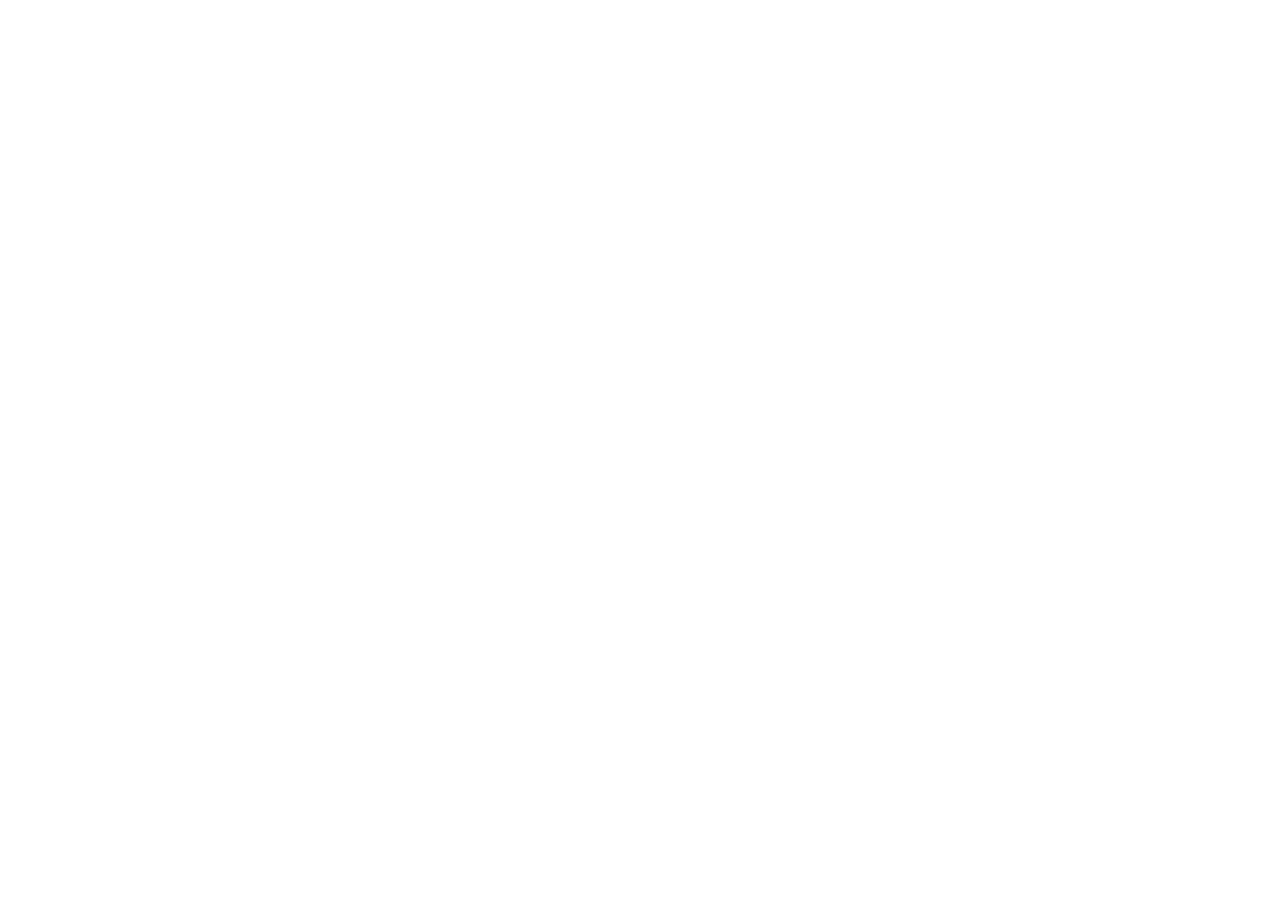
==== index.html @ a0dbc726 "initial commit" ====
<!DOCTYPE html>
<html lang="en">
<head>
    <meta charset="UTF-8">
    <meta name="viewport" content="width=device-width, initial-scale=1.0">
    <title>Ink-and-Ashes</title>
</head>
<body>
    
</body>
</html>
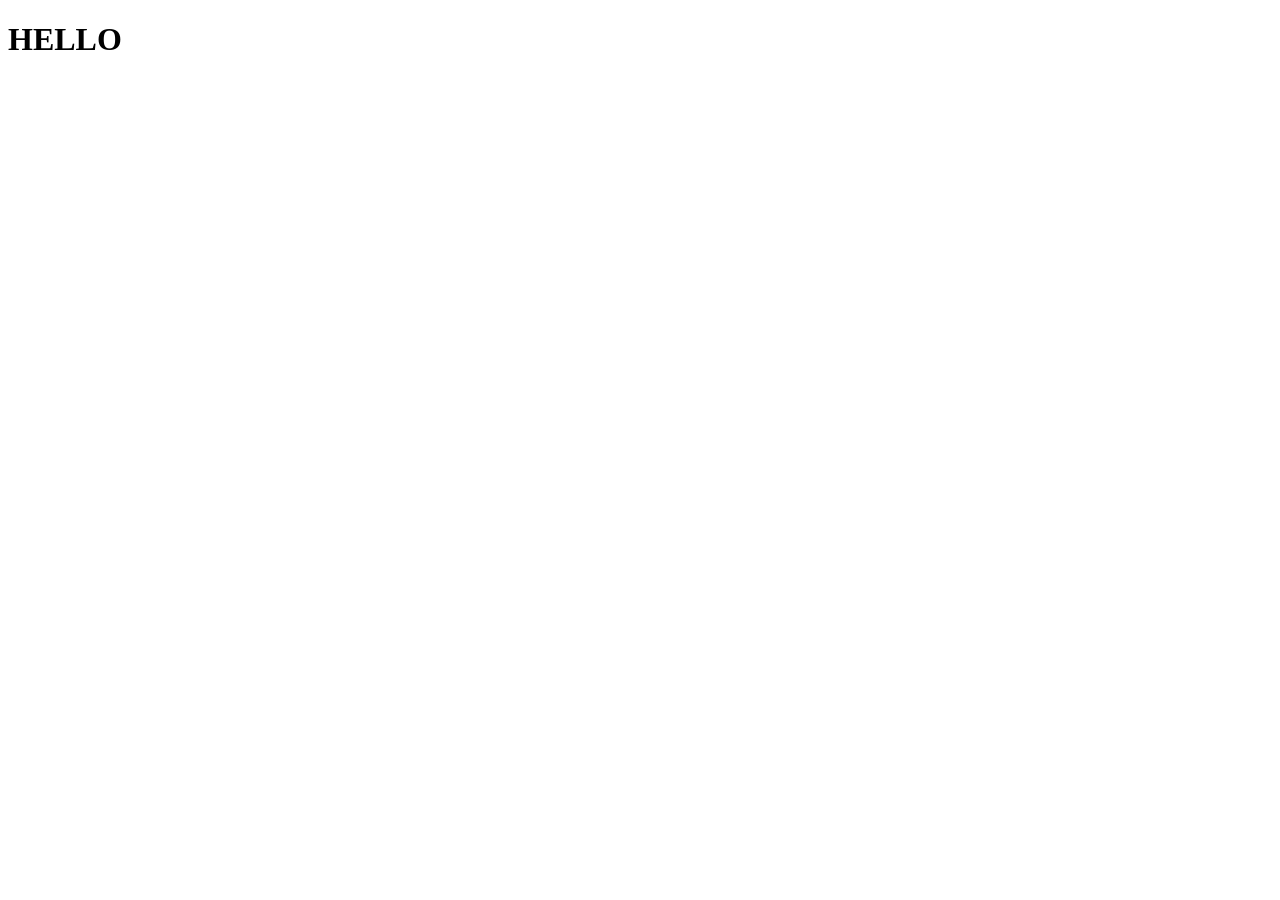
==== commit e93d0a3e: "commit draft for branch" ====
--- a/index.html
+++ b/index.html
@@ -6,6 +6,6 @@
     <title>Ink-and-Ashes</title>
 </head>
 <body>
-    
+    <H1>HELLO </H1>
 </body>
 </html>
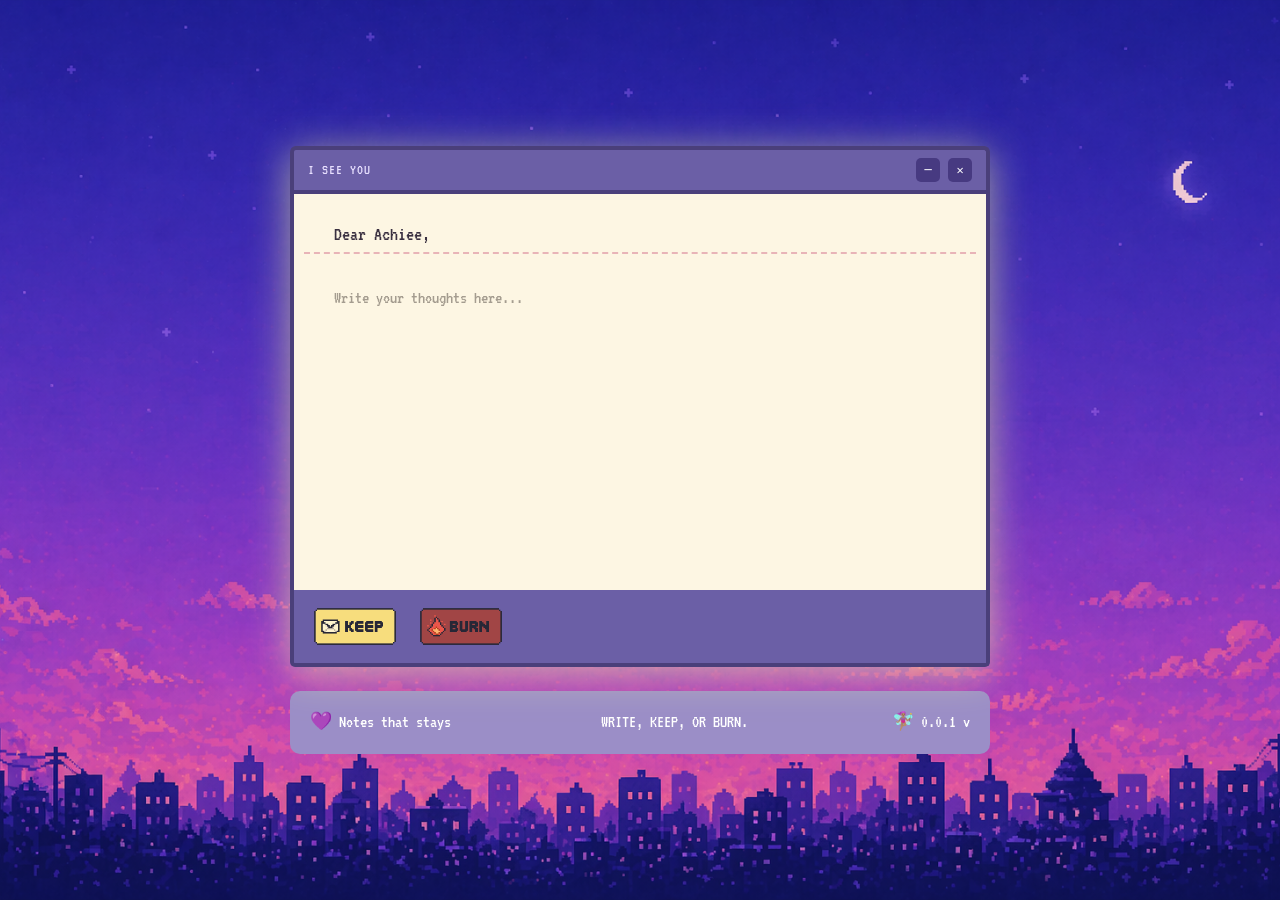
==== commit 498207fa: "Adding html content and design the css - have a main content which the form" ====
--- a/index.html
+++ b/index.html
@@ -3,9 +3,48 @@
 <head>
     <meta charset="UTF-8">
     <meta name="viewport" content="width=device-width, initial-scale=1.0">
+    <link rel="stylesheet" href="style.css">
+    <link rel="preconnect" href="https://fonts.googleapis.com">
+    <link rel="preconnect" href="https://fonts.gstatic.com" crossorigin>
+    <link href="https://fonts.googleapis.com/css2?family=VT323&display=swap" rel="stylesheet">
     <title>Ink-and-Ashes</title>
 </head>
 <body>
-    <H1>HELLO </H1>
+    <div class="typewriter">
+
+        <div class="window-bar">
+            <span class="window-title"> I SEE YOU</span>
+            <div class="window-controls">
+                <button class="ctrl-btn minimize">─</button>
+                <button class="ctrl-btn close">✕</button>
+            </div>
+        </div>
+
+        <!-- Paper form -->
+        <div class="paper-form">
+            <p>Dear Achiee, </p>
+            <textarea
+                class="letter-body"
+                placeholder="Write your thoughts here..."
+                spellcheck="false"></textarea>
+        </div>
+
+        <!--Buttons-->
+        <div class="form-buttons">
+            <button class="btn btn-keep">
+                <img src="assets/buttons/keep-btn.gif"alt="KEEP">
+            </button>
+            <button class="btn btn-burn">
+                <img src="assets/buttons/burn-icon.gif" alt="BURN">
+            </button>
+        </div>
+
+    </div>
+    
+    <footer>
+        <p style="flex:1"> 💜 Notes that stays</p>
+        <p style="flex:1">WRITE, KEEP, OR BURN.</p>
+        <p> 🧚🏽‍♀️ 0.0.1 v</p>
+    </footer>
 </body>
 </html>
--- a/style.css
+++ b/style.css
@@ -0,0 +1,187 @@
+* {
+  margin: 0;
+  padding: 0;
+  box-sizing: border-box;
+}
+
+html,
+body {
+  width: 100%;
+  height: 100%;
+  overflow: hidden;
+  font-family: "VT323", monospace;
+  font-weight: 500;
+  font-style: normal;
+}
+
+body {
+  background-image: url("assets/light-mode.png");
+  background-repeat: no-repeat;
+  background-position: center;
+  background-size: cover;
+
+  /* Vertically + horizontally center everything */
+  display: flex;
+  flex-direction: column;
+  align-items: center;
+  justify-content: center;
+}
+
+/* Window Paper */
+.typewriter {
+  width: 700px;
+  display: flex;
+  flex-direction: column;
+  align-items: stretch;
+  filter: drop-shadow(0 6px 20px rgba(255, 255, 150, 0.58));
+}
+
+.window-bar {
+  background-color: #6b5fa6;
+  border: 4px solid #4a3f7a;
+  border-bottom: none;
+  border-radius: 6px 6px 0 0;
+  padding: 8px 14px;
+  display: flex;
+  align-items: center;
+  justify-content: space-between;
+}
+
+.window-title {
+  font-size: 15px;
+  color: #e8e0ff;
+  letter-spacing: 1px;
+}
+
+.window-controls {
+  display: flex;
+  gap: 8px;
+}
+.ctrl-btn {
+  all: unset;
+  cursor: pointer;
+  width: 24px;
+  height: 24px;
+  font-size: 12px;
+  color: #fff;
+  background: #473a81;
+  border-radius: 5px;
+  display: flex;
+  align-items: center;
+  justify-content: center;
+  transition: background 0.1s;
+}
+
+.ctrl-btn:hover {
+  background: #251f49;
+}
+.ctrl-btn.close:hover {
+  background: #a92e2a;
+}
+
+.paper-form {
+  /* CSS fallback replacing the missing form_base.png */
+  background-color: #fdf6e3;
+  border: 4px solid #4a3f7a;
+  border-bottom: none;
+  padding: 30px 40px 24px;
+  min-height: 400px;
+  display: flex;
+  flex-direction: column;
+  gap: 0;
+}
+
+.paper-form p {
+  font-size: 20px;
+  color: #3a3040;
+  margin-bottom: 14px;
+}
+
+/* Dashed separator line */
+.paper-form::after {
+  content: "";
+  display: block;
+  border-top: 2px dashed #e8b4b8;
+  margin: 0 -30px; /* bleed to edges */
+  position: relative;
+  top: -6px;
+  order: 1; /* sits between greeting and textarea */
+}
+
+/*textarea*/
+
+.letter-body {
+  font-family: "VT323", monospace;
+  font-size: 18px;
+  color: #3a3040;
+  background: transparent;
+  border: none;
+  outline: none;
+  resize: none;
+  width: 100%;
+  flex: 1;
+  min-height: 280px;
+  line-height: 2;
+  padding-top: 20px;
+  order: 2;
+  caret-color: #6b5fa6;
+
+  /* ✅ Fix 1: caret and text start top-left, not center */
+  vertical-align: top;
+  text-align: left;
+  align-self: flex-start;
+
+  display: block;
+  opacity: 1;
+}
+
+.letter-body::placeholder {
+  color: #a49c8f;
+}
+
+/* ── Buttons bar ── */
+.form-buttons {
+  display: flex;
+  gap: 16px;
+  padding: 14px 16px;
+  background-color: #6b5fa6;
+  border: 4px solid #4a3f7a;
+  border-top: none;
+  border-radius: 0 0 5px 5px;
+}
+
+.btn {
+  all: unset;
+  cursor: pointer;
+  transition: transform 0.1s;
+}
+
+.btn:hover {
+  transform: scale(1.06);
+}
+.btn:active {
+  transform: scale(0.96);
+}
+
+.form-buttons img {
+  width: 90px;
+  height: auto;
+  display: block;
+}
+
+/*footer8*/
+
+footer {
+  display: flex;
+  background-color: #9b8ec7;
+  padding: 12px 20px;
+  border-radius: 10px;
+  width: 700px;
+  margin-top: 24px;
+}
+
+footer p {
+  color: #fff;
+  font-size: 18px;
+  line-height: 2.2;
+}
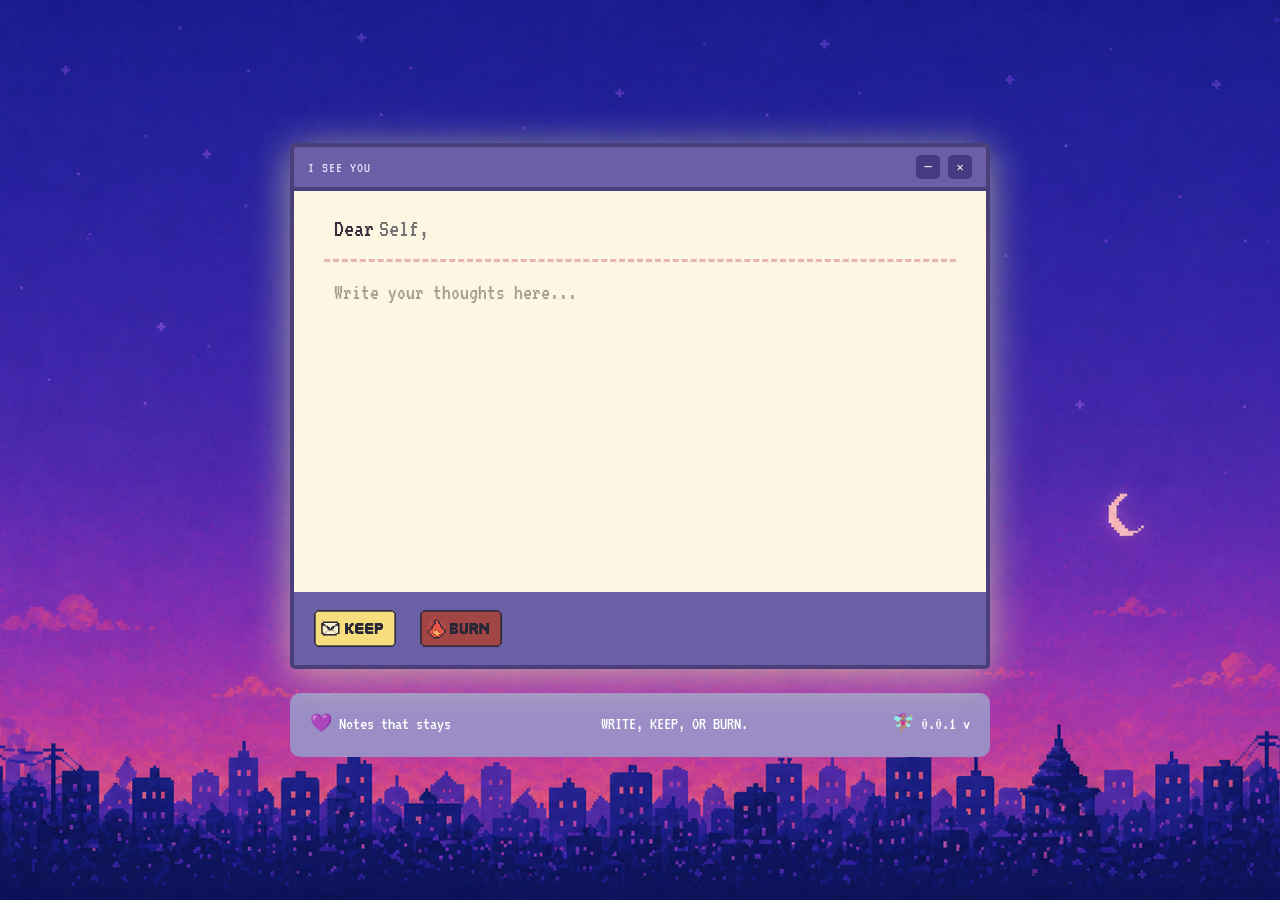
==== commit d16fa18f: "aligned the background image properly" ====
--- a/index.html
+++ b/index.html
@@ -22,7 +22,8 @@
 
         <!-- Paper form -->
         <div class="paper-form">
-            <p>Dear Achiee, </p>
+            <label for="writer">Dear  <input id="recipient" placeholder="Self,"></label>
+           
             <textarea
                 class="letter-body"
                 placeholder="Write your thoughts here..."
--- a/style.css
+++ b/style.css
@@ -17,7 +17,7 @@
 body {
   background-image: url("assets/light-mode.png");
   background-repeat: no-repeat;
-  background-position: center;
+  background-position: bottom;
   background-size: cover;
 
   /* Vertically + horizontally center everything */
@@ -84,25 +84,41 @@
   background-color: #fdf6e3;
   border: 4px solid #4a3f7a;
   border-bottom: none;
-  padding: 30px 40px 24px;
+  padding: 25px 40px 24px;
   min-height: 400px;
   display: flex;
   flex-direction: column;
   gap: 0;
 }
 
-.paper-form p {
-  font-size: 20px;
+.paper-form label {
+  display: flex;
+  gap: 5px;
+  font-size: 25px;
+  color: #3a3040;
+  margin-bottom: 10px;
+}
+
+#recipient {
+  font-size: 25px;
   color: #3a3040;
   margin-bottom: 14px;
+  display: flex;
+  font-family: "VT323", monospace;
+  border: none;
+  border-line: none;
+  background: none;
+  outline: none;
+  resize: none;
+  caret-color: #6b5fa6;
 }
 
 /* Dashed separator line */
 .paper-form::after {
   content: "";
   display: block;
-  border-top: 2px dashed #e8b4b8;
-  margin: 0 -30px; /* bleed to edges */
+  border-top: 3px dashed #e8b4b8;
+  margin: 0 -10px; /* bleed to edges */
   position: relative;
   top: -6px;
   order: 1; /* sits between greeting and textarea */
@@ -112,7 +128,7 @@
 
 .letter-body {
   font-family: "VT323", monospace;
-  font-size: 18px;
+  font-size: 22px;
   color: #3a3040;
   background: transparent;
   border: none;
@@ -120,9 +136,9 @@
   resize: none;
   width: 100%;
   flex: 1;
-  min-height: 280px;
-  line-height: 2;
-  padding-top: 20px;
+  min-height: 300px;
+  line-height: 1.5;
+  padding-top: 8px;
   order: 2;
   caret-color: #6b5fa6;
 
@@ -169,7 +185,7 @@
   display: block;
 }
 
-/*footer8*/
+/*footer*/
 
 footer {
   display: flex;
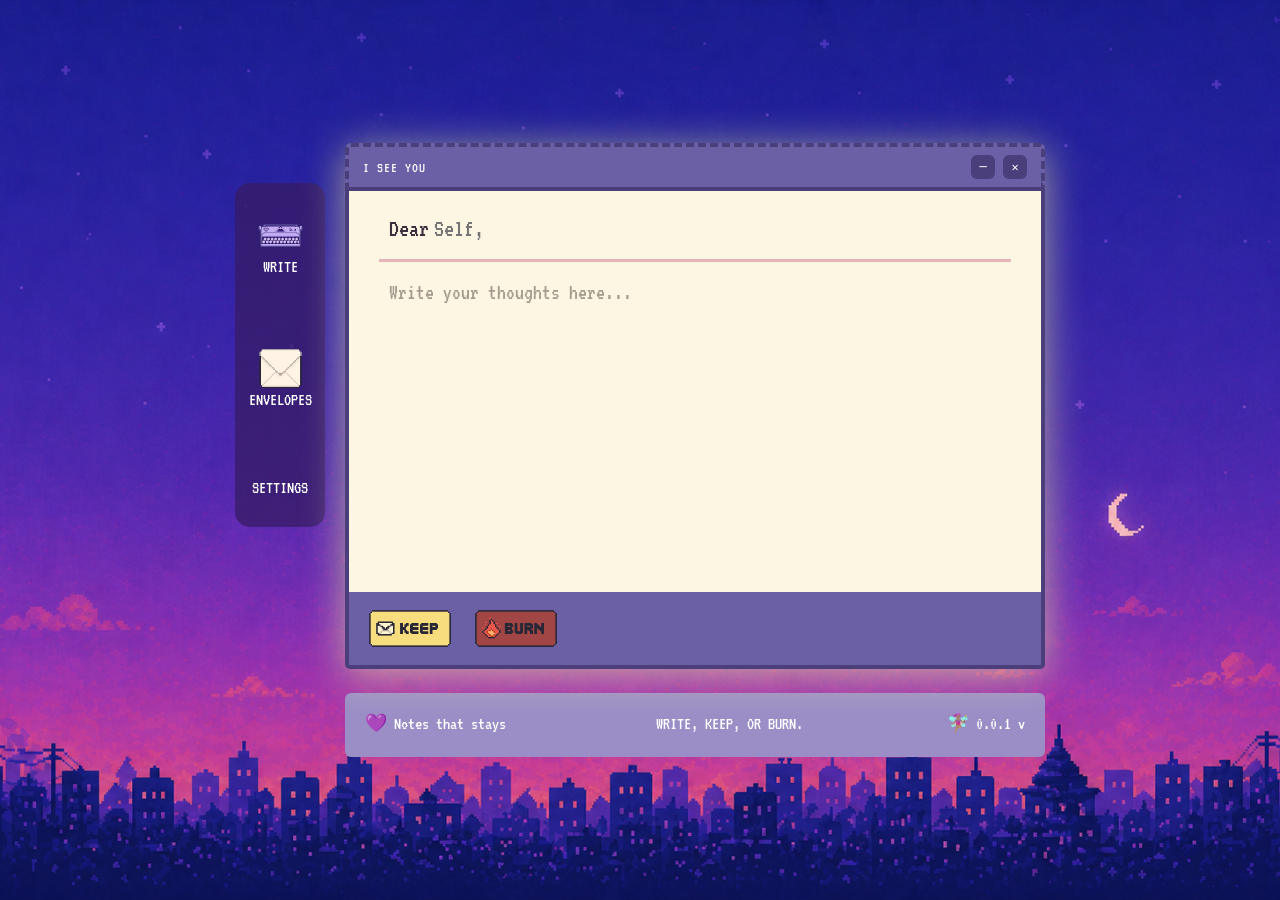
==== commit 81728f8c: "adding the sidebar, and modify its design to the journal" ====
--- a/index.html
+++ b/index.html
@@ -10,42 +10,55 @@
     <title>Ink-and-Ashes</title>
 </head>
 <body>
-    <div class="typewriter">
 
-        <div class="window-bar">
-            <span class="window-title"> I SEE YOU</span>
-            <div class="window-controls">
-                <button class="ctrl-btn minimize">─</button>
-                <button class="ctrl-btn close">✕</button>
+<div class="app">
+     <nav class="sidebar">
+            <button class="write"><img src="assets/nav/typewriter-icon.png" alt="WRITE"><p>WRITE</p></button>
+            <button class="envelopes"><img src="assets/nav/env-icon.png" alt="ENVELOPES"><p>ENVELOPES</p></button>
+            <button class="settings"><p>SETTINGS</p></button>
+    </nav>
+    
+    <div class="main-content">
+        
+        <div class="typewriter">
+            <div class="window-bar">
+                <span class="window-title"> I SEE YOU</span>
+                <div class="window-controls">
+                    <button class="ctrl-btn minimize">─</button>
+                    <button class="ctrl-btn close">✕</button>
+                </div>
+            </div>
+
+            <!-- Paper form -->
+            <div class="paper-form">
+                <label for="writer">Dear  <input id="recipient" placeholder="Self," spellcheck="false"></label>
+            
+                <textarea
+                    class="letter-body"
+                    placeholder="Write your thoughts here..."
+                    spellcheck="false"></textarea>
+            </div>
+
+            <!--Buttons-->
+            <div class="form-buttons">
+                <button class="btn btn-keep">
+                    <img src="assets/buttons/keep-btn.gif"alt="KEEP">
+                </button>
+                <button class="btn btn-burn">
+                    <img src="assets/buttons/burn-icon.gif" alt="BURN">
+                </button>
             </div>
         </div>
 
-        <!-- Paper form -->
-        <div class="paper-form">
-            <label for="writer">Dear  <input id="recipient" placeholder="Self,"></label>
-           
-            <textarea
-                class="letter-body"
-                placeholder="Write your thoughts here..."
-                spellcheck="false"></textarea>
-        </div>
-
-        <!--Buttons-->
-        <div class="form-buttons">
-            <button class="btn btn-keep">
-                <img src="assets/buttons/keep-btn.gif"alt="KEEP">
-            </button>
-            <button class="btn btn-burn">
-                <img src="assets/buttons/burn-icon.gif" alt="BURN">
-            </button>
-        </div>
-
+            <footer>
+                <p style="flex:1"> 💜 Notes that stays</p>
+                <p style="flex:1">WRITE, KEEP, OR BURN.</p>
+                <p> 🧚🏽‍♀️ 0.0.1 v</p>
+            </footer>
+        
     </div>
+</div>
     
-    <footer>
-        <p style="flex:1"> 💜 Notes that stays</p>
-        <p style="flex:1">WRITE, KEEP, OR BURN.</p>
-        <p> 🧚🏽‍♀️ 0.0.1 v</p>
-    </footer>
+   
 </body>
 </html>
--- a/style.css
+++ b/style.css
@@ -2,6 +2,19 @@
   margin: 0;
   padding: 0;
   box-sizing: border-box;
+}
+
+:root {
+  --color-primary: #6b5fa6;
+  --color-dark: #4a3f7a;
+  --color-darker: #251f49;
+  --color-paper: #fdf6e3;
+  --color-text: #3a3040;
+  --color-main: #fff;
+  --color-sidebar: rgba(55, 27, 101, 0.74);
+  --color-footer: #9b8ec7;
+  --font-main: "VT323", monospace;
+  --radius: 6px;
 }
 
 html,
@@ -9,7 +22,7 @@
   width: 100%;
   height: 100%;
   overflow: hidden;
-  font-family: "VT323", monospace;
+  font-family: var(--font-main);
   font-weight: 500;
   font-style: normal;
 }
@@ -27,6 +40,59 @@
   justify-content: center;
 }
 
+.main-content {
+  display: flex;
+  flex-direction: column;
+}
+
+/*sidebar*/
+.app {
+  display: flex;
+  flex-direction: row;
+  align-items: flex-start;
+  gap: 20px;
+}
+
+.sidebar {
+  display: flex;
+  flex-direction: column;
+  justify-content: center;
+  align-self: flex-start;
+  width: 90px;
+  align-items: center;
+  background-color: rgba(55, 27, 101, 0.74);
+  gap: 10px;
+  border-radius: 15px;
+  margin-top: 40px;
+}
+
+.sidebar button {
+  display: flex;
+  flex-direction: column;
+  align-items: center;
+  width: 100%;
+  background: transparent;
+  border: none;
+  cursor: pointer;
+  padding: 10px;
+  margin: 20px;
+  font-family: var(--font-main);
+  font-size: 18px;
+  color: var(--color-main);
+  border-radius: var(--radius);
+}
+
+.sidebar button:hover {
+  background: var(--color-darker);
+  border-radius: var(--radius);
+}
+
+.sidebar img {
+  width: 45px;
+  height: 45px;
+  object-fit: contain; /* keeps the image proportions, no stretching */
+}
+
 /* Window Paper */
 .typewriter {
   width: 700px;
@@ -34,11 +100,13 @@
   flex-direction: column;
   align-items: stretch;
   filter: drop-shadow(0 6px 20px rgba(255, 255, 150, 0.58));
+  margin-left: auto;
+  margin-right: auto;
 }
 
 .window-bar {
-  background-color: #6b5fa6;
-  border: 4px solid #4a3f7a;
+  background-color: var(--color-primary);
+  border: 4px dashed var(--color-dark);
   border-bottom: none;
   border-radius: 6px 6px 0 0;
   padding: 8px 14px;
@@ -49,7 +117,7 @@
 
 .window-title {
   font-size: 15px;
-  color: #e8e0ff;
+  color: var(--color-main);
   letter-spacing: 1px;
 }
 
@@ -63,9 +131,9 @@
   width: 24px;
   height: 24px;
   font-size: 12px;
-  color: #fff;
-  background: #473a81;
-  border-radius: 5px;
+  color: var(--color-main);
+  background: var(--color-dark);
+  border-radius: var(--radius);
   display: flex;
   align-items: center;
   justify-content: center;
@@ -73,7 +141,7 @@
 }
 
 .ctrl-btn:hover {
-  background: #251f49;
+  background: var(--color-darker);
 }
 .ctrl-btn.close:hover {
   background: #a92e2a;
@@ -81,8 +149,8 @@
 
 .paper-form {
   /* CSS fallback replacing the missing form_base.png */
-  background-color: #fdf6e3;
-  border: 4px solid #4a3f7a;
+  background-color: var(--color-paper);
+  border: 4px solid var(--color-dark);
   border-bottom: none;
   padding: 25px 40px 24px;
   min-height: 400px;
@@ -95,29 +163,28 @@
   display: flex;
   gap: 5px;
   font-size: 25px;
-  color: #3a3040;
+  color: var(--color-text);
   margin-bottom: 10px;
 }
 
 #recipient {
   font-size: 25px;
-  color: #3a3040;
+  color: var(--color-text);
   margin-bottom: 14px;
   display: flex;
-  font-family: "VT323", monospace;
+  font-family: var(--font-main);
+  background: transparent;
   border: none;
-  border-line: none;
-  background: none;
   outline: none;
   resize: none;
-  caret-color: #6b5fa6;
+  caret-color: var(--color-primary);
 }
 
 /* Dashed separator line */
 .paper-form::after {
   content: "";
   display: block;
-  border-top: 3px dashed #e8b4b8;
+  border-top: 3px solid #e8b4b8;
   margin: 0 -10px; /* bleed to edges */
   position: relative;
   top: -6px;
@@ -127,9 +194,9 @@
 /*textarea*/
 
 .letter-body {
-  font-family: "VT323", monospace;
+  font-family: var(--font-main);
   font-size: 22px;
-  color: #3a3040;
+  color: var(--color-text);
   background: transparent;
   border: none;
   outline: none;
@@ -140,7 +207,7 @@
   line-height: 1.5;
   padding-top: 8px;
   order: 2;
-  caret-color: #6b5fa6;
+  caret-color: var(--color-primary);
 
   /* ✅ Fix 1: caret and text start top-left, not center */
   vertical-align: top;
@@ -160,8 +227,8 @@
   display: flex;
   gap: 16px;
   padding: 14px 16px;
-  background-color: #6b5fa6;
-  border: 4px solid #4a3f7a;
+  background-color: var(--color-primary);
+  border: 4px solid var(--color-dark);
   border-top: none;
   border-radius: 0 0 5px 5px;
 }
@@ -189,15 +256,15 @@
 
 footer {
   display: flex;
-  background-color: #9b8ec7;
+  background-color: var(--color-footer);
   padding: 12px 20px;
-  border-radius: 10px;
+  border-radius: var(--radius);
   width: 700px;
   margin-top: 24px;
 }
 
 footer p {
-  color: #fff;
+  color: var(--color-main);
   font-size: 18px;
   line-height: 2.2;
 }
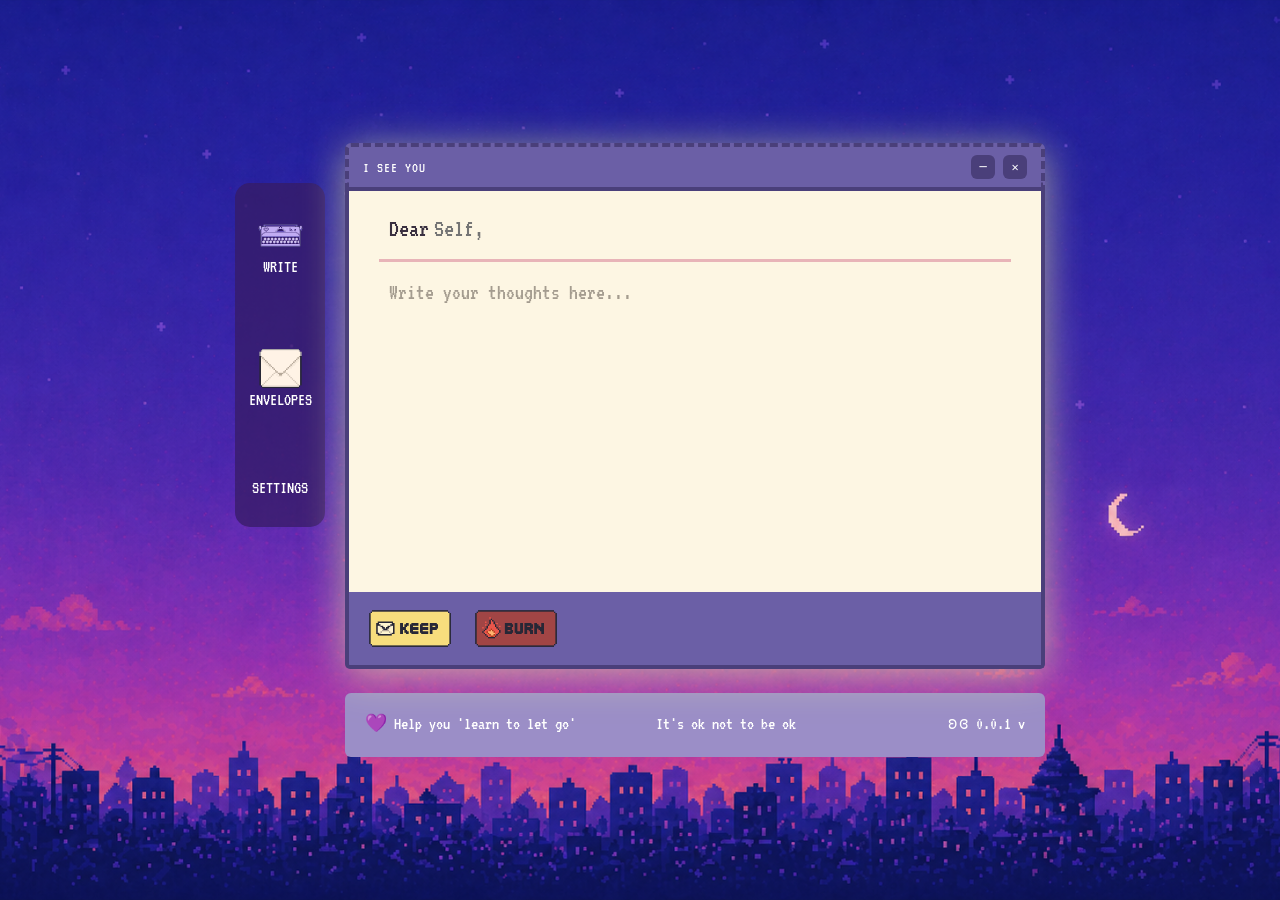
==== commit 926d3944: "updating the images and scripts" ====
--- a/index.html
+++ b/index.html
@@ -51,9 +51,9 @@
         </div>
 
             <footer>
-                <p style="flex:1"> 💜 Notes that stays</p>
-                <p style="flex:1">WRITE, KEEP, OR BURN.</p>
-                <p> 🧚🏽‍♀️ 0.0.1 v</p>
+                <p style="flex:1"> 💜 Help you 'learn to let go'</p>
+                <p style="flex:1">It's ok not to be ok</p>
+                <p> ʚɞ 0.0.1 v</p>
             </footer>
         
     </div>
--- a/style.css
+++ b/style.css
@@ -34,7 +34,7 @@
   background-size: cover;
 
   /* Vertically + horizontally center everything */
-  display: flex;
+  display: flex;P
   flex-direction: column;
   align-items: center;
   justify-content: center;
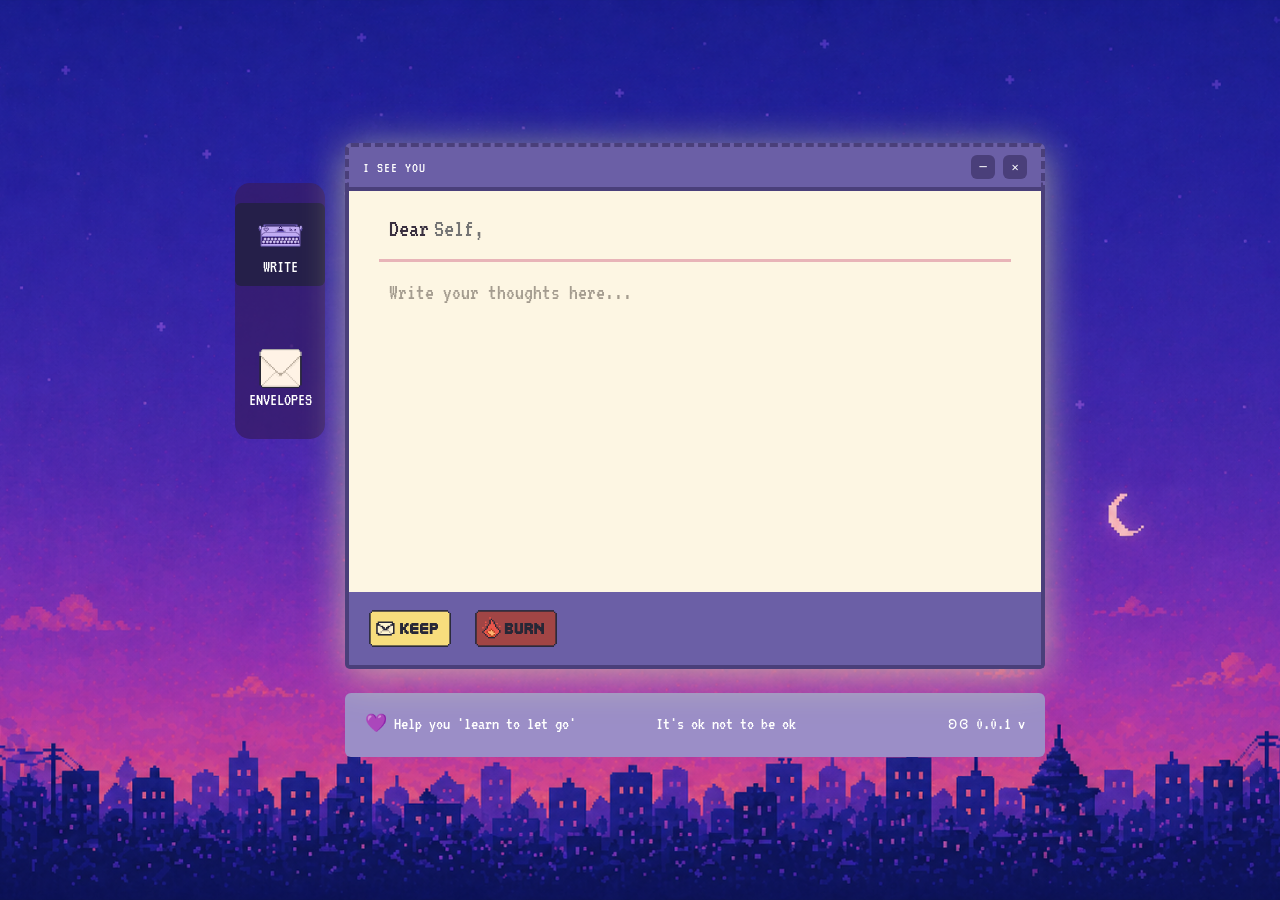
==== commit 146a797e: "updated" ====
--- a/index.html
+++ b/index.html
@@ -13,13 +13,13 @@
 
 <div class="app">
      <nav class="sidebar">
-            <button class="write"><img src="assets/nav/typewriter-icon.png" alt="WRITE"><p>WRITE</p></button>
+            <button class="write active"><img src="assets/nav/typewriter-icon.png" alt="WRITE"><p>WRITE</p></button>
             <button class="envelopes"><img src="assets/nav/env-icon.png" alt="ENVELOPES"><p>ENVELOPES</p></button>
-            <button class="settings"><p>SETTINGS</p></button>
     </nav>
-    
+
     <div class="main-content">
-        
+
+        <!-- Write / Read view -->
         <div class="typewriter">
             <div class="window-bar">
                 <span class="window-title"> I SEE YOU</span>
@@ -31,34 +31,76 @@
 
             <!-- Paper form -->
             <div class="paper-form">
-                <label for="writer">Dear  <input id="recipient" placeholder="Self," spellcheck="false"></label>
-            
+                <label for="recipient">Dear  <input id="recipient" placeholder="Self," spellcheck="false"></label>
+
                 <textarea
                     class="letter-body"
                     placeholder="Write your thoughts here..."
                     spellcheck="false"></textarea>
             </div>
 
-            <!--Buttons-->
+            <!--Buttons (editable mode)-->
             <div class="form-buttons">
                 <button class="btn btn-keep">
-                    <img src="assets/buttons/keep-btn.gif"alt="KEEP">
+                    <img src="assets/buttons/keep-btn.gif" alt="KEEP">
                 </button>
                 <button class="btn btn-burn">
                     <img src="assets/buttons/burn-icon.gif" alt="BURN">
                 </button>
             </div>
+
+            <!--Footer (read-only mode) -->
+            <div class="form-footer">
+                <button class="btn-new-letter">+ New Letter</button>
+                <span class="letter-date"></span>
+            </div>
+        </div>
+
+        <!-- Envelopes view -->
+        <div class="envelopes-view hidden">
+            <h2>Your Envelopes</h2>
+            <div class="envelope-list"></div>
         </div>
 
             <footer>
                 <p style="flex:1"> 💜 Help you 'learn to let go'</p>
-                <p style="flex:1">It's ok not to be ok</p>
+                <p style="flex:1">It's ok not to be ok </p>
                 <p> ʚɞ 0.0.1 v</p>
             </footer>
-        
+
     </div>
 </div>
-    
-   
+
+<!-- Keep confirmation modal -->
+<div class="modal-overlay hidden">
+    <div class="modal-box">
+        <p class="modal-title">Seal this letter?</p>
+        <p class="modal-text">Once kept, it can't be edited or rewritten. You'll be able to burn it later, but not change what it says.</p>
+        <div class="modal-actions">
+            <button class="modal-btn modal-cancel">Go back</button>
+            <button class="modal-btn modal-confirm">Keep it</button>
+        </div>
+    </div>
+</div>
+
+<!-- Burn confirmation modal -->
+<div class="modal-overlay burn-overlay hidden">
+    <div class="modal-box burn-box">
+        <p class="modal-title">Burn this letter?</p>
+        <p class="modal-text">This will destroy it completely. There's no getting it back.</p>
+        <div class="modal-actions">
+            <button class="modal-btn modal-cancel burn-cancel">Go back</button>
+            <button class="modal-btn modal-confirm burn-confirm">Burn it</button>
+        </div>
+    </div>
+</div>
+
+<!-- Burned toast -->
+<div class="toast burn-toast hidden">
+    <span class="toast-icon">🔥</span>
+    <span class="toast-text">Your letter has turned to ash.</span>
+</div>
+
+   <script src="script.js"></script>
 </body>
 </html>
--- a/style.css
+++ b/style.css
@@ -33,8 +33,7 @@
   background-position: bottom;
   background-size: cover;
 
-  /* Vertically + horizontally center everything */
-  display: flex;P
+  display: flex;
   flex-direction: column;
   align-items: center;
   justify-content: center;
@@ -43,6 +42,11 @@
 .main-content {
   display: flex;
   flex-direction: column;
+}
+
+/* Utility */
+.hidden {
+  display: none !important;
 }
 
 /*sidebar*/
@@ -87,10 +91,15 @@
   border-radius: var(--radius);
 }
 
+.sidebar button.active {
+  background: var(--color-darker);
+  border-radius: var(--radius);
+}
+
 .sidebar img {
   width: 45px;
   height: 45px;
-  object-fit: contain; /* keeps the image proportions, no stretching */
+  object-fit: contain;
 }
 
 /* Window Paper */
@@ -148,7 +157,6 @@
 }
 
 .paper-form {
-  /* CSS fallback replacing the missing form_base.png */
   background-color: var(--color-paper);
   border: 4px solid var(--color-dark);
   border-bottom: none;
@@ -180,15 +188,19 @@
   caret-color: var(--color-primary);
 }
 
+#recipient[readonly] {
+  caret-color: transparent;
+}
+
 /* Dashed separator line */
 .paper-form::after {
   content: "";
   display: block;
   border-top: 3px solid #e8b4b8;
-  margin: 0 -10px; /* bleed to edges */
+  margin: 0 -10px;
   position: relative;
   top: -6px;
-  order: 1; /* sits between greeting and textarea */
+  order: 1;
 }
 
 /*textarea*/
@@ -209,7 +221,6 @@
   order: 2;
   caret-color: var(--color-primary);
 
-  /* ✅ Fix 1: caret and text start top-left, not center */
   vertical-align: top;
   text-align: left;
   align-self: flex-start;
@@ -222,7 +233,11 @@
   color: #a49c8f;
 }
 
-/* ── Buttons bar ── */
+.letter-body[readonly] {
+  caret-color: transparent;
+}
+
+/* ── Buttons bar (editable mode) ── */
 .form-buttons {
   display: flex;
   gap: 16px;
@@ -252,6 +267,379 @@
   display: block;
 }
 
+/* Keep button "sealed" feedback */
+.btn-keep.sealed img {
+  animation: seal-pulse 1.2s ease;
+}
+
+@keyframes seal-pulse {
+  0% {
+    transform: scale(1);
+    filter: drop-shadow(0 0 0 rgba(255, 255, 150, 0));
+  }
+  30% {
+    transform: scale(1.15);
+    filter: drop-shadow(0 0 14px rgba(255, 255, 150, 0.9));
+  }
+  100% {
+    transform: scale(1);
+    filter: drop-shadow(0 0 0 rgba(255, 255, 150, 0));
+  }
+}
+
+/* ── Footer bar (read-only mode) ── */
+.form-footer {
+  display: none;
+  align-items: center;
+  justify-content: space-between;
+  padding: 14px 20px;
+  background-color: var(--color-primary);
+  border: 4px solid var(--color-dark);
+  border-top: none;
+  border-radius: 0 0 5px 5px;
+}
+
+.typewriter.viewing .form-buttons {
+  display: none;
+}
+
+.typewriter.viewing .form-footer {
+  display: flex;
+}
+
+.btn-new-letter {
+  all: unset;
+  cursor: pointer;
+  font-family: var(--font-main);
+  font-size: 18px;
+  color: var(--color-main);
+  padding: 6px 14px;
+  border: 2px dashed rgba(255, 255, 255, 0.6);
+  border-radius: var(--radius);
+  transition: background 0.15s;
+}
+
+.btn-new-letter:hover {
+  background: rgba(0, 0, 0, 0.15);
+}
+
+.letter-date {
+  font-size: 22px;
+  font-weight: 700;
+  color: var(--color-text);
+}
+
+/* ── Modal ── */
+.modal-overlay {
+  position: fixed;
+  inset: 0;
+  background: rgba(20, 12, 40, 0.6);
+  display: flex;
+  align-items: center;
+  justify-content: center;
+  z-index: 100;
+}
+
+.modal-box {
+  width: 380px;
+  background-color: var(--color-paper);
+  border: 4px dashed var(--color-dark);
+  border-radius: 10px;
+  padding: 28px 30px;
+  text-align: center;
+  box-shadow: 0 10px 30px rgba(0, 0, 0, 0.4);
+}
+
+.modal-title {
+  font-size: 26px;
+  color: var(--color-text);
+  margin-bottom: 10px;
+}
+
+.modal-text {
+  font-size: 18px;
+  color: #6a5f6e;
+  line-height: 1.4;
+  margin-bottom: 22px;
+}
+
+.modal-actions {
+  display: flex;
+  gap: 14px;
+  justify-content: center;
+}
+
+.modal-btn {
+  all: unset;
+  cursor: pointer;
+  font-family: var(--font-main);
+  font-size: 18px;
+  padding: 8px 18px;
+  border-radius: var(--radius);
+  transition:
+    transform 0.1s,
+    background 0.15s;
+}
+
+.modal-btn:hover {
+  transform: scale(1.05);
+}
+
+.modal-cancel {
+  background: #e8e0d0;
+  color: var(--color-text);
+}
+
+.modal-cancel:hover {
+  background: #ded3bd;
+}
+
+.modal-confirm {
+  background: var(--color-primary);
+  color: var(--color-main);
+}
+
+.modal-confirm:hover {
+  background: var(--color-dark);
+}
+
+/* ── Burn modal variant ── */
+.burn-box {
+  border-color: #a92e2a;
+}
+
+.burn-confirm {
+  background: #a92e2a;
+  color: var(--color-main);
+}
+
+.burn-confirm:hover {
+  background: #832220;
+}
+
+/* ── Toast ── */
+.toast {
+  position: fixed;
+  bottom: 40px;
+  left: 50%;
+  transform: translateX(-50%) translateY(0);
+  display: flex;
+  align-items: center;
+  gap: 10px;
+  background-color: var(--color-darker);
+  border: 3px dashed #a92e2a;
+  border-radius: var(--radius);
+  padding: 14px 22px;
+  z-index: 200;
+  box-shadow: 0 8px 20px rgba(0, 0, 0, 0.4);
+  animation: toast-in-out 2.4s ease forwards;
+}
+
+.toast.hidden {
+  display: none;
+}
+
+.toast.replay {
+  animation: toast-in-out 2.4s ease forwards;
+}
+
+.toast-icon {
+  font-size: 22px;
+}
+
+.toast-text {
+  font-family: var(--font-main);
+  font-size: 20px;
+  color: var(--color-main);
+}
+
+@keyframes toast-in-out {
+  0% {
+    opacity: 0;
+    transform: translateX(-50%) translateY(16px);
+  }
+  12% {
+    opacity: 1;
+    transform: translateX(-50%) translateY(0);
+  }
+  85% {
+    opacity: 1;
+    transform: translateX(-50%) translateY(0);
+  }
+  100% {
+    opacity: 0;
+    transform: translateX(-50%) translateY(-10px);
+  }
+}
+
+/* ── Envelopes view (big night-sky panel) ── */
+.envelopes-view {
+  width: 700px;
+  position: relative;
+  background: linear-gradient(180deg, #2a1f5c 0%, #4a3a8a 55%, #7a5a9e 100%);
+  border: 4px dashed var(--color-dark);
+  border-radius: 14px;
+  padding: 24px 28px 28px;
+  min-height: 460px;
+  display: flex;
+  flex-direction: column;
+  gap: 16px;
+  overflow: hidden;
+  filter: drop-shadow(0 6px 20px rgba(255, 255, 150, 0.35));
+}
+
+/* stars scattered across the panel */
+.envelopes-view::before {
+  content: "";
+  position: absolute;
+  inset: 0;
+  background-image:
+    radial-gradient(2px 2px at 10% 15%, rgba(255, 255, 255, 0.9), transparent),
+    radial-gradient(
+      1.5px 1.5px at 25% 40%,
+      rgba(255, 255, 255, 0.7),
+      transparent
+    ),
+    radial-gradient(2px 2px at 40% 10%, rgba(255, 255, 255, 0.8), transparent),
+    radial-gradient(
+      1.5px 1.5px at 60% 25%,
+      rgba(255, 255, 255, 0.6),
+      transparent
+    ),
+    radial-gradient(2px 2px at 75% 15%, rgba(255, 255, 255, 0.9), transparent),
+    radial-gradient(
+      1.5px 1.5px at 85% 35%,
+      rgba(255, 255, 255, 0.7),
+      transparent
+    ),
+    radial-gradient(2px 2px at 92% 8%, rgba(255, 255, 255, 0.8), transparent),
+    radial-gradient(
+      1.5px 1.5px at 15% 55%,
+      rgba(255, 255, 255, 0.5),
+      transparent
+    ),
+    radial-gradient(2px 2px at 50% 6%, rgba(255, 255, 255, 0.7), transparent);
+  pointer-events: none;
+}
+
+/* crescent moon silhouette, top right */
+.envelopes-view::after {
+  content: "";
+  position: absolute;
+  top: 22px;
+  right: 34px;
+  width: 46px;
+  height: 46px;
+  border-radius: 50%;
+  background: #f5e6b8;
+  box-shadow: -14px 4px 0 2px rgba(42, 31, 92, 1);
+  opacity: 0.9;
+  pointer-events: none;
+}
+
+.envelopes-view h2 {
+  position: relative;
+  z-index: 1;
+  font-family: var(--font-main);
+  font-weight: 500;
+  font-size: 30px;
+  color: var(--color-main);
+  letter-spacing: 1px;
+  text-shadow: 0 2px 6px rgba(0, 0, 0, 0.4);
+  padding-bottom: 6px;
+}
+
+/* Envelopes grid */
+.envelope-list {
+  position: relative;
+  z-index: 1;
+  display: grid;
+  grid-template-columns: repeat(3, 1fr);
+  gap: 20px;
+  overflow-y: auto;
+  padding: 6px 4px 4px;
+}
+
+.envelope {
+  position: relative;
+  aspect-ratio: 4 / 3;
+  border-radius: 10px;
+  cursor: pointer;
+  box-shadow: 0 6px 14px rgba(0, 0, 0, 0.25);
+  transition:
+    transform 0.15s ease,
+    box-shadow 0.15s ease;
+  overflow: hidden;
+}
+
+.envelope:hover {
+  transform: translateY(-4px) scale(1.03);
+  box-shadow: 0 10px 20px rgba(0, 0, 0, 0.3);
+}
+
+.envelope::before {
+  content: "";
+  position: absolute;
+  top: 0;
+  left: 0;
+  width: 100%;
+  height: 55%;
+  background: rgba(0, 0, 0, 0.14);
+  clip-path: polygon(0 0, 100% 0, 50% 65%);
+}
+
+.envelope-date {
+  position: absolute;
+  bottom: 8px;
+  left: 10px;
+  font-size: 14px;
+  color: rgba(255, 255, 255, 0.85);
+  text-shadow: 0 1px 2px rgba(0, 0, 0, 0.4);
+  opacity: 0;
+  transition: opacity 0.15s ease;
+}
+
+.envelope:hover .envelope-date {
+  opacity: 1;
+}
+
+.envelope:nth-child(6n + 1) {
+  background: #f7c9c2;
+}
+.envelope:nth-child(6n + 2) {
+  background: #c3b8dd;
+}
+.envelope:nth-child(6n + 3) {
+  background: #9db3cc;
+}
+.envelope:nth-child(6n + 4) {
+  background: #fdf6ea;
+}
+.envelope:nth-child(6n + 5) {
+  background: #7d95b0;
+}
+.envelope:nth-child(6n + 0) {
+  background: #f4a89c;
+}
+
+.envelope:nth-child(6n + 4)::before {
+  background: rgba(0, 0, 0, 0.06);
+}
+.envelope:nth-child(6n + 4) .envelope-date {
+  color: rgba(60, 50, 60, 0.65);
+  text-shadow: none;
+}
+
+.empty-state {
+  position: relative;
+  z-index: 1;
+  font-size: 20px;
+  color: var(--color-main);
+  text-align: center;
+  margin-top: 40px;
+  grid-column: 1 / -1;
+}
+
 /*footer*/
 
 footer {
